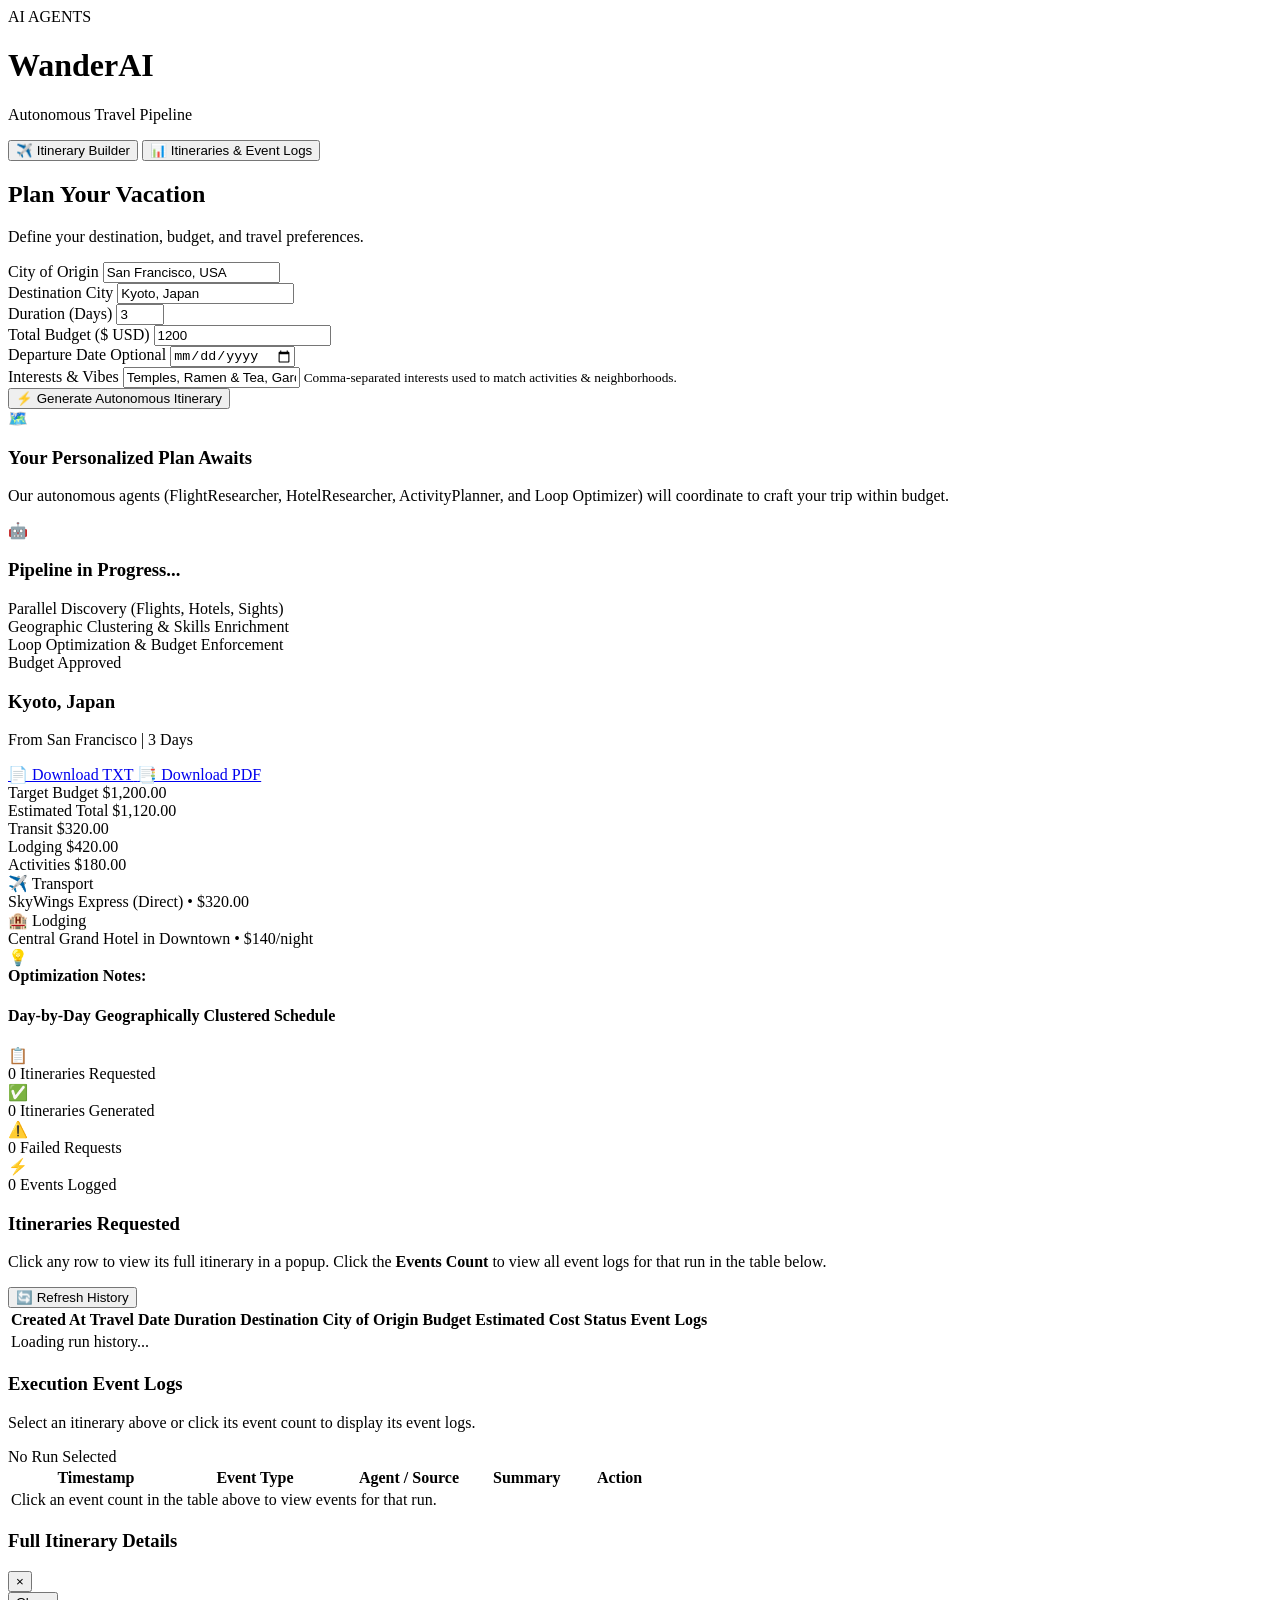
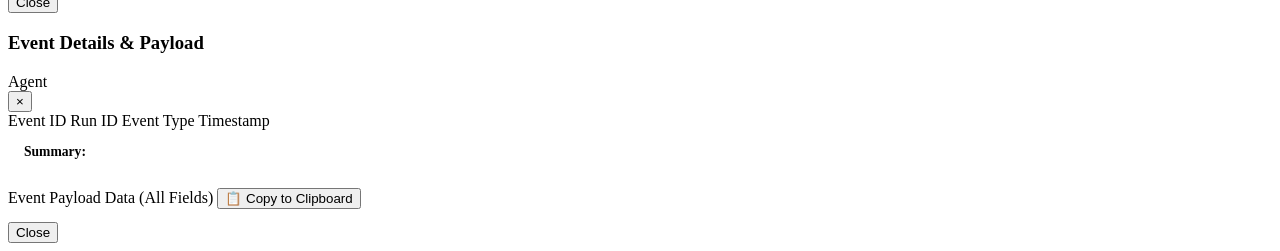
==== class_3_agent_app/travel-itinerary-builder-2/templates/index.html @ 45940a78 "Move travel Itinerary Creator to class_3_agent_app" ====
<!DOCTYPE html>
<html lang="en">
<head>
  <meta charset="UTF-8">
  <meta name="viewport" content="width=device-width, initial-scale=1.0">
  <title>WanderAI — Autonomous Multi-Agent Travel Itinerary Builder</title>
  <meta name="description" content="Autonomous multi-agent travel planner leveraging Gemini API with parallel discovery, iterative budget optimization, and comprehensive execution event tracking.">
  
  <!-- Modern Typography from Google Fonts -->
  <link rel="preconnect" href="https://fonts.googleapis.com">
  <link rel="preconnect" href="https://fonts.gstatic.com" crossorigin>
  <link href="https://fonts.googleapis.com/css2?family=Outfit:wght@400;500;600;700;800&family=Plus+Jakarta+Sans:wght@400;500;600;700&display=swap" rel="stylesheet">
  
  <link rel="stylesheet" href="/static/css/style.css">
</head>
<body>

  <!-- App Header & Navigation -->
  <header class="app-header">
    <div class="header-container">
      <div class="brand">
        <div class="brand-badge">AI AGENTS</div>
        <h1 class="brand-title">Wander<span>AI</span></h1>
        <p class="brand-subtitle">Autonomous Travel Pipeline</p>
      </div>

      <!-- Top Navigation Tabs (Requirement 6) -->
      <nav class="nav-tabs" role="tablist">
        <button id="tab-btn-generator" class="tab-btn active" role="tab" aria-selected="true" aria-controls="view-generator">
          <span class="tab-icon">✈️</span>
          <span>Itinerary Builder</span>
        </button>
        <button id="tab-btn-logs" class="tab-btn" role="tab" aria-selected="false" aria-controls="view-logs">
          <span class="tab-icon">📊</span>
          <span>Itineraries & Event Logs</span>
        </button>
      </nav>
    </div>
  </header>

  <main class="main-container">

    <!-- ============================================================= -->
    <!-- TAB 1: ITINERARY BUILDER & LIVE VIEWER                        -->
    <!-- ============================================================= -->
    <section id="view-generator" class="tab-pane active" role="tabpanel">
      <div class="generator-grid">
        
        <!-- Left: Input Form Card -->
        <div class="card form-card">
          <div class="card-header">
            <h2>Plan Your Vacation</h2>
            <p>Define your destination, budget, and travel preferences.</p>
          </div>

          <form id="itinerary-form" class="form-layout">
            <div class="form-group">
              <label for="input-origin">City of Origin</label>
              <input type="text" id="input-origin" name="origin" placeholder="e.g. San Francisco, USA" required value="San Francisco, USA">
            </div>

            <div class="form-group">
              <label for="input-destination">Destination City</label>
              <input type="text" id="input-destination" name="destination" placeholder="e.g. Kyoto, Japan" required value="Kyoto, Japan">
            </div>

            <div class="form-row">
              <div class="form-group col">
                <label for="input-duration">Duration (Days)</label>
                <input type="number" id="input-duration" name="duration" min="1" max="14" value="3" required>
              </div>

              <div class="form-group col">
                <label for="input-budget">Total Budget ($ USD)</label>
                <input type="number" id="input-budget" name="budget" min="50" step="10" value="1200" required>
              </div>
            </div>

            <div class="form-group">
              <label for="input-departure">Departure Date <span class="badge-opt">Optional</span></label>
              <input type="date" id="input-departure" name="departure_date">
            </div>

            <div class="form-group">
              <label for="input-interests">Interests & Vibes</label>
              <input type="text" id="input-interests" name="interests" placeholder="e.g. Historic Temples, Matcha & Ramen, Bamboo Groves, Art" value="Temples, Ramen & Tea, Gardens, Traditional Crafts">
              <small class="field-hint">Comma-separated interests used to match activities & neighborhoods.</small>
            </div>

            <button type="submit" id="btn-submit-generate" class="btn btn-primary btn-block">
              <span class="btn-icon">⚡</span>
              <span class="btn-text">Generate Autonomous Itinerary</span>
            </button>
          </form>
        </div>

        <!-- Right: Real-Time Results & Pipeline Status Area -->
        <div class="card result-card">
          
          <!-- State 1: Idle Placeholder -->
          <div id="result-placeholder" class="placeholder-box">
            <div class="placeholder-icon">🗺️</div>
            <h3>Your Personalized Plan Awaits</h3>
            <p>Our autonomous agents (FlightResearcher, HotelResearcher, ActivityPlanner, and Loop Optimizer) will coordinate to craft your trip within budget.</p>
          </div>

          <!-- State 2: Active Generating Animation -->
          <div id="result-loading" class="loading-box hidden">
            <div class="pulse-loader">
              <div class="pulse-ring"></div>
              <div class="pulse-icon">🤖</div>
            </div>
            <h3 id="pipeline-status-text">Pipeline in Progress...</h3>
            <div class="agent-stepper">
              <div class="step-item active" id="step-parallel">
                <span class="step-dot"></span>
                <span>Parallel Discovery (Flights, Hotels, Sights)</span>
              </div>
              <div class="step-item" id="step-scheduler">
                <span class="step-dot"></span>
                <span>Geographic Clustering & Skills Enrichment</span>
              </div>
              <div class="step-item" id="step-budget">
                <span class="step-dot"></span>
                <span>Loop Optimization & Budget Enforcement</span>
              </div>
            </div>
          </div>

          <!-- State 3: Rendered Generated Itinerary -->
          <div id="result-content" class="content-box hidden">
            
            <div class="result-top-bar">
              <div>
                <span id="itinerary-status-badge" class="badge badge-success">Budget Approved</span>
                <h3 id="itinerary-title" class="result-destination-title">Kyoto, Japan</h3>
                <p id="itinerary-meta" class="result-destination-meta">From San Francisco | 3 Days</p>
              </div>

              <!-- Export Buttons (Requirement 5) -->
              <div class="export-actions">
                <a id="btn-download-txt" href="#" class="btn btn-secondary btn-sm" download>
                  <span>📄 Download TXT</span>
                </a>
                <a id="btn-download-pdf" href="#" class="btn btn-primary btn-sm" download>
                  <span>📑 Download PDF</span>
                </a>
              </div>
            </div>

            <!-- Financial Summary Strip -->
            <div class="financial-summary-strip">
              <div class="stat-cell">
                <span class="stat-lbl">Target Budget</span>
                <span id="stat-target-budget" class="stat-val">$1,200.00</span>
              </div>
              <div class="stat-cell">
                <span class="stat-lbl">Estimated Total</span>
                <span id="stat-est-cost" class="stat-val highlight">$1,120.00</span>
              </div>
              <div class="stat-cell">
                <span class="stat-lbl">Transit</span>
                <span id="stat-flight-cost" class="stat-val">$320.00</span>
              </div>
              <div class="stat-cell">
                <span class="stat-lbl">Lodging</span>
                <span id="stat-hotel-cost" class="stat-val">$420.00</span>
              </div>
              <div class="stat-cell">
                <span class="stat-lbl">Activities</span>
                <span id="stat-act-cost" class="stat-val">$180.00</span>
              </div>
            </div>

            <!-- Lodging & Flight Overview -->
            <div class="logistics-grid">
              <div class="logistics-item">
                <div class="logistics-badge">✈️ Transport</div>
                <div id="logistics-flight-desc" class="logistics-info">SkyWings Express (Direct) • $320.00</div>
              </div>
              <div class="logistics-item">
                <div class="logistics-badge">🏨 Lodging</div>
                <div id="logistics-hotel-desc" class="logistics-info">Central Grand Hotel in Downtown • $140/night</div>
              </div>
            </div>

            <!-- Critic Feedback Box (if any) -->
            <div id="critic-feedback-banner" class="critic-banner hidden">
              <span class="critic-icon">💡</span>
              <div class="critic-body">
                <strong>Optimization Notes:</strong>
                <span id="critic-feedback-text"></span>
              </div>
            </div>

            <!-- Day-by-Day Geographically Grouped Timeline -->
            <div class="schedule-section">
              <h4>Day-by-Day Geographically Clustered Schedule</h4>
              <div id="schedule-days-container" class="days-container">
                <!-- Day cards rendered dynamically via JS -->
              </div>
            </div>

          </div>

        </div>
      </div>
    </section>

    <!-- ============================================================= -->
    <!-- TAB 2: ITINERARIES & EVENT LOGS DASHBOARD                     -->
    <!-- ============================================================= -->
    <section id="view-logs" class="tab-pane" role="tabpanel">
      
      <!-- Summary Metric Cards (Requirement: Summary of itineraries requested, generated, failed, and events logged) -->
      <div class="metrics-grid">
        <div class="metric-card">
          <div class="metric-icon icon-blue">📋</div>
          <div class="metric-info">
            <span class="metric-num" id="metric-total-itineraries">0</span>
            <span class="metric-label">Itineraries Requested</span>
          </div>
        </div>

        <div class="metric-card">
          <div class="metric-icon icon-green">✅</div>
          <div class="metric-info">
            <span class="metric-num" id="metric-successful-runs">0</span>
            <span class="metric-label">Itineraries Generated</span>
          </div>
        </div>

        <div class="metric-card">
          <div class="metric-icon icon-amber">⚠️</div>
          <div class="metric-info">
            <span class="metric-num" id="metric-failed-runs">0</span>
            <span class="metric-label">Failed Requests</span>
          </div>
        </div>

        <div class="metric-card">
          <div class="metric-icon icon-purple">⚡</div>
          <div class="metric-info">
            <span class="metric-num" id="metric-total-events">0</span>
            <span class="metric-label">Events Logged</span>
          </div>
        </div>
      </div>

      <!-- Table 1: Itineraries Requested (Requirement: Created At, Travel Date, Duration, Destination, Origin, Budget, Est Cost, Status, Event Logs) -->
      <div class="table-card">
        <div class="table-card-header">
          <div>
            <h3>Itineraries Requested</h3>
            <p class="section-desc">Click any row to view its full itinerary in a popup. Click the <strong>Events Count</strong> to view all event logs for that run in the table below.</p>
          </div>
          <button id="btn-refresh-history" class="btn btn-secondary btn-sm">
            <span>🔄 Refresh History</span>
          </button>
        </div>

        <div class="table-wrapper">
          <table class="data-table" id="table-itineraries">
            <thead>
              <tr>
                <th>Created At</th>
                <th>Travel Date</th>
                <th>Duration</th>
                <th>Destination</th>
                <th>City of Origin</th>
                <th>Budget</th>
                <th>Estimated Cost</th>
                <th>Status</th>
                <th>Event Logs</th>
              </tr>
            </thead>
            <tbody id="tbody-itineraries">
              <tr>
                <td colspan="9" class="text-center empty-cell">Loading run history...</td>
              </tr>
            </tbody>
          </table>
        </div>
      </div>

      <!-- Table 2: Event Logs for Selected Run (Requirement: Timestamp, Event Type, Agent/Source, Summary, Payload Button) -->
      <div class="table-card" id="card-events-section">
        <div class="table-card-header">
          <div>
            <h3 id="events-table-title">Execution Event Logs</h3>
            <p class="section-desc" id="events-table-subtitle">Select an itinerary above or click its event count to display its event logs.</p>
          </div>
          <span id="selected-run-badge" class="badge badge-neutral">No Run Selected</span>
        </div>

        <div class="table-wrapper">
          <table class="data-table" id="table-events">
            <thead>
              <tr>
                <th style="width: 170px;">Timestamp</th>
                <th style="width: 140px;">Event Type</th>
                <th style="width: 160px;">Agent / Source</th>
                <th>Summary</th>
                <th style="width: 110px; text-align: center;">Action</th>
              </tr>
            </thead>
            <tbody id="tbody-events">
              <tr>
                <td colspan="5" class="text-center empty-cell">Click an event count in the table above to view events for that run.</td>
              </tr>
            </tbody>
          </table>
        </div>
      </div>

    </section>

  </main>

  <!-- ============================================================= -->
  <!-- MODAL 1: FULL ITINERARY POPUP WINDOW (Requirement)             -->
  <!-- ============================================================= -->
  <div id="modal-itinerary" class="modal-overlay hidden" role="dialog" aria-modal="true" aria-labelledby="modal-itinerary-title">
    <div class="modal-container">
      <div class="modal-header">
        <h3 id="modal-itinerary-title">Full Itinerary Details</h3>
        <button class="btn-close-modal" id="btn-close-itinerary-modal" aria-label="Close modal">&times;</button>
      </div>
      <div class="modal-body" id="modal-itinerary-body">
        <!-- Injected dynamically -->
      </div>
      <div class="modal-footer">
        <button class="btn btn-secondary" id="btn-dismiss-itinerary-modal">Close</button>
      </div>
    </div>
  </div>

  <!-- ============================================================= -->
  <!-- MODAL 2: EVENT PAYLOAD POPUP & COPY (Requirement)              -->
  <!-- Displays all information stored in the event with copy button  -->
  <!-- ============================================================= -->
  <div id="modal-payload" class="modal-overlay hidden" role="dialog" aria-modal="true" aria-labelledby="modal-payload-title">
    <div class="modal-container modal-payload-dialog">
      <div class="modal-header">
        <div class="modal-header-text">
          <h3 id="modal-payload-title">Event Details & Payload</h3>
          <span id="modal-payload-source" class="badge badge-accent">Agent</span>
        </div>
        <button class="btn-close-modal" id="btn-close-payload-modal" aria-label="Close modal">&times;</button>
      </div>
      <div class="modal-body">
        <div class="payload-meta-strip">
          <span id="modal-payload-id" class="meta-tag">Event ID</span>
          <span id="modal-payload-run" class="meta-tag">Run ID</span>
          <span id="modal-payload-type" class="meta-tag">Event Type</span>
          <span id="modal-payload-time" class="meta-tag">Timestamp</span>
        </div>
        <div class="event-summary-box" style="margin-bottom: 1rem; background: rgba(255,255,255,0.03); padding: 0.75rem 1rem; border-radius: 8px; border: 1px solid var(--border-color);">
          <strong style="color: var(--text-primary); font-size: 0.85rem;">Summary:</strong>
          <span id="modal-payload-summary" class="payload-summary-text" style="color: var(--text-secondary); margin-left: 0.5rem; font-size: 0.88rem;"></span>
        </div>
        
        <div class="code-container">
          <div class="code-header">
            <span>Event Payload Data (All Fields)</span>
            <!-- Clipboard Copy Button (Requirement) -->
            <button id="btn-copy-payload" class="btn btn-copy">
              <span id="copy-icon">📋</span>
              <span id="copy-text">Copy to Clipboard</span>
            </button>
          </div>
          <pre id="modal-payload-code" class="code-block"><code></code></pre>
        </div>
      </div>
      <div class="modal-footer">
        <button class="btn btn-secondary" id="btn-dismiss-payload-modal">Close</button>
      </div>
    </div>
  </div>

  <!-- Toast Notification -->
  <div id="toast" class="toast-notification hidden"></div>

  <script src="/static/js/app.js"></script>
</body>
</html>
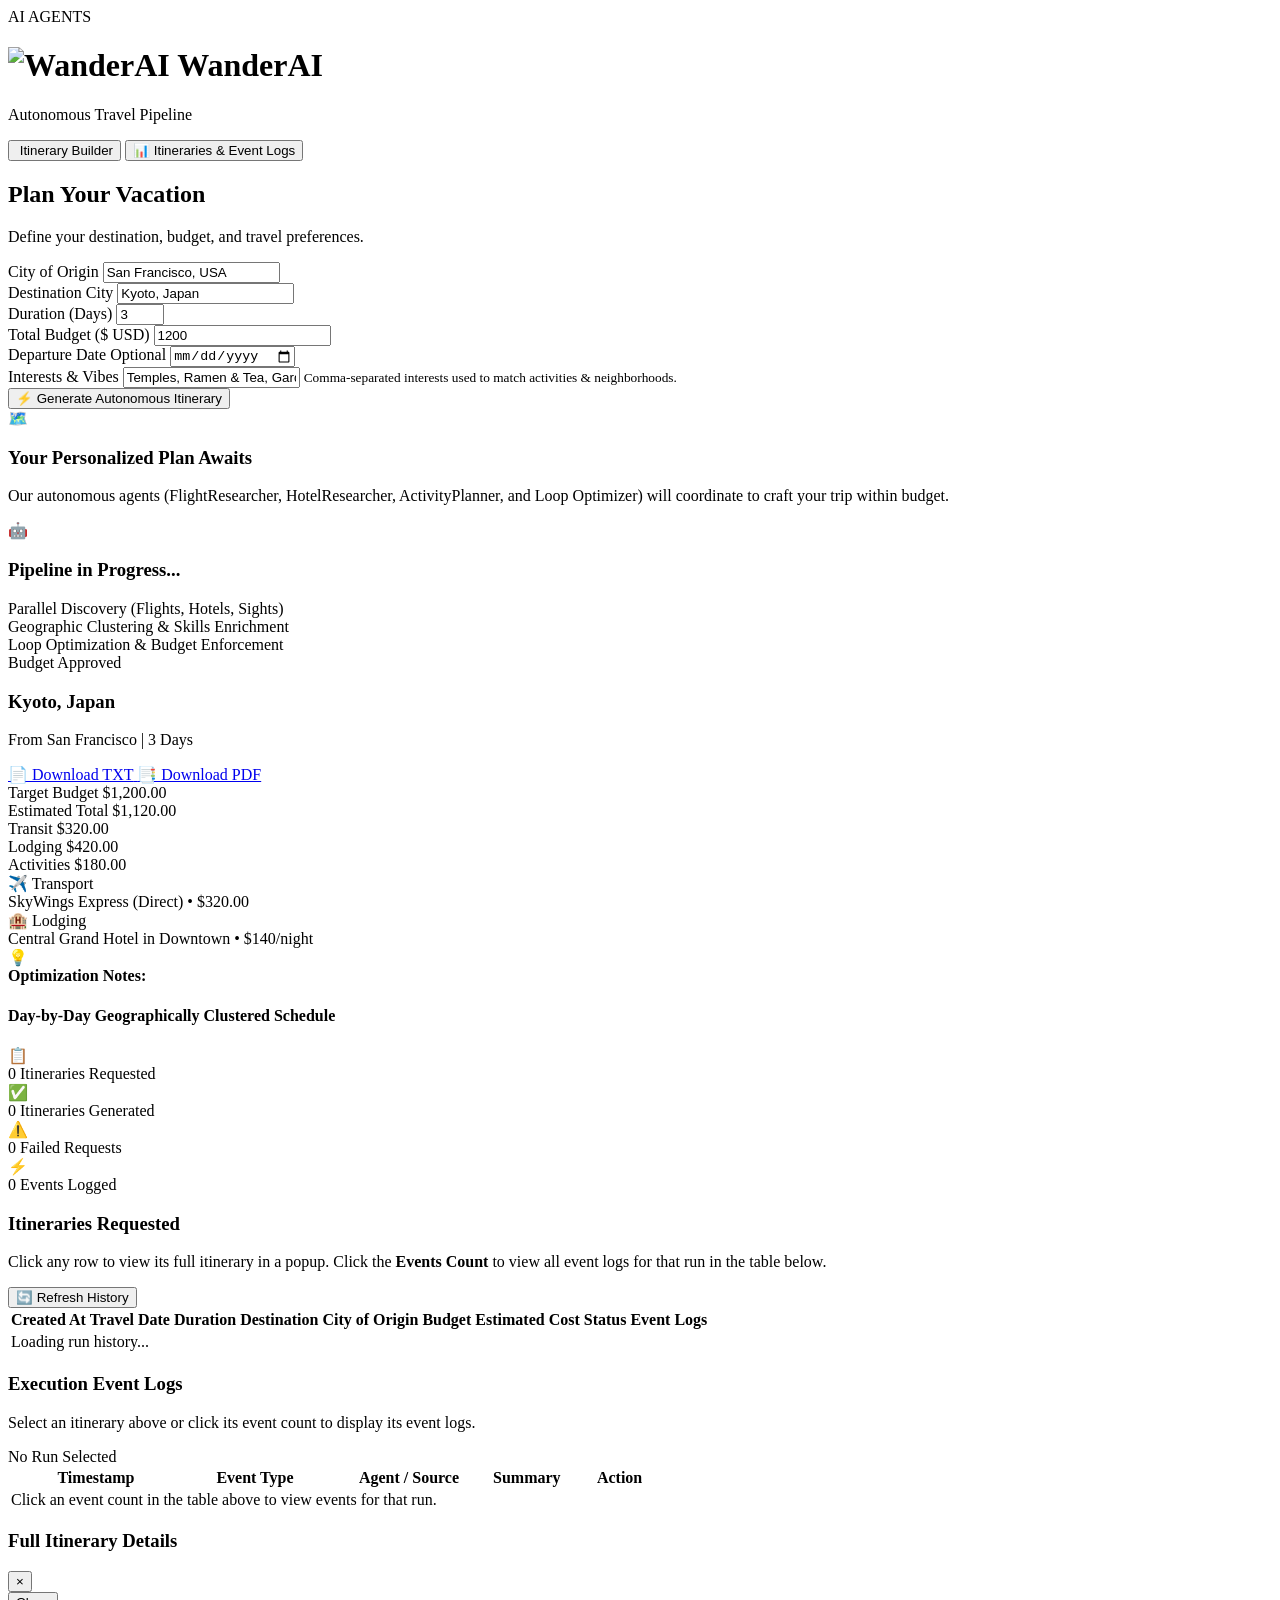
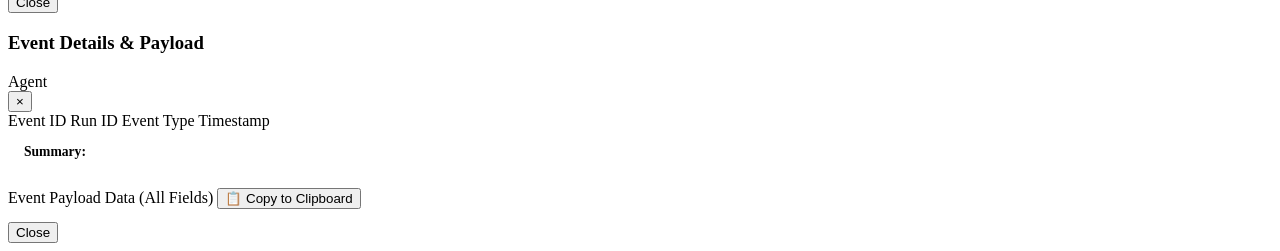
==== commit aa4b4883: "Added Icon to Itinerary Builder" ====
--- a/class_3_agent_app/travel-itinerary-builder-2/templates/index.html
+++ b/class_3_agent_app/travel-itinerary-builder-2/templates/index.html
@@ -11,6 +11,10 @@
   <link rel="preconnect" href="https://fonts.gstatic.com" crossorigin>
   <link href="https://fonts.googleapis.com/css2?family=Outfit:wght@400;500;600;700;800&family=Plus+Jakarta+Sans:wght@400;500;600;700&display=swap" rel="stylesheet">
   
+  <link rel="icon" type="image/png" href="/static/img/plane-icon.png">
+  <link rel="shortcut icon" type="image/png" href="/static/img/plane-icon.png">
+  <link rel="apple-touch-icon" href="/static/img/plane-icon.png">
+  
   <link rel="stylesheet" href="/static/css/style.css">
 </head>
 <body>
@@ -20,14 +24,17 @@
     <div class="header-container">
       <div class="brand">
         <div class="brand-badge">AI AGENTS</div>
-        <h1 class="brand-title">Wander<span>AI</span></h1>
+        <h1 class="brand-title">
+          <img src="/static/img/plane-icon.png" alt="WanderAI" class="brand-icon">
+          Wander<span>AI</span>
+        </h1>
         <p class="brand-subtitle">Autonomous Travel Pipeline</p>
       </div>
 
       <!-- Top Navigation Tabs (Requirement 6) -->
       <nav class="nav-tabs" role="tablist">
         <button id="tab-btn-generator" class="tab-btn active" role="tab" aria-selected="true" aria-controls="view-generator">
-          <span class="tab-icon">✈️</span>
+          <span class="tab-icon"><img src="/static/img/plane-icon.png" alt="" class="tab-icon-img"></span>
           <span>Itinerary Builder</span>
         </button>
         <button id="tab-btn-logs" class="tab-btn" role="tab" aria-selected="false" aria-controls="view-logs">
